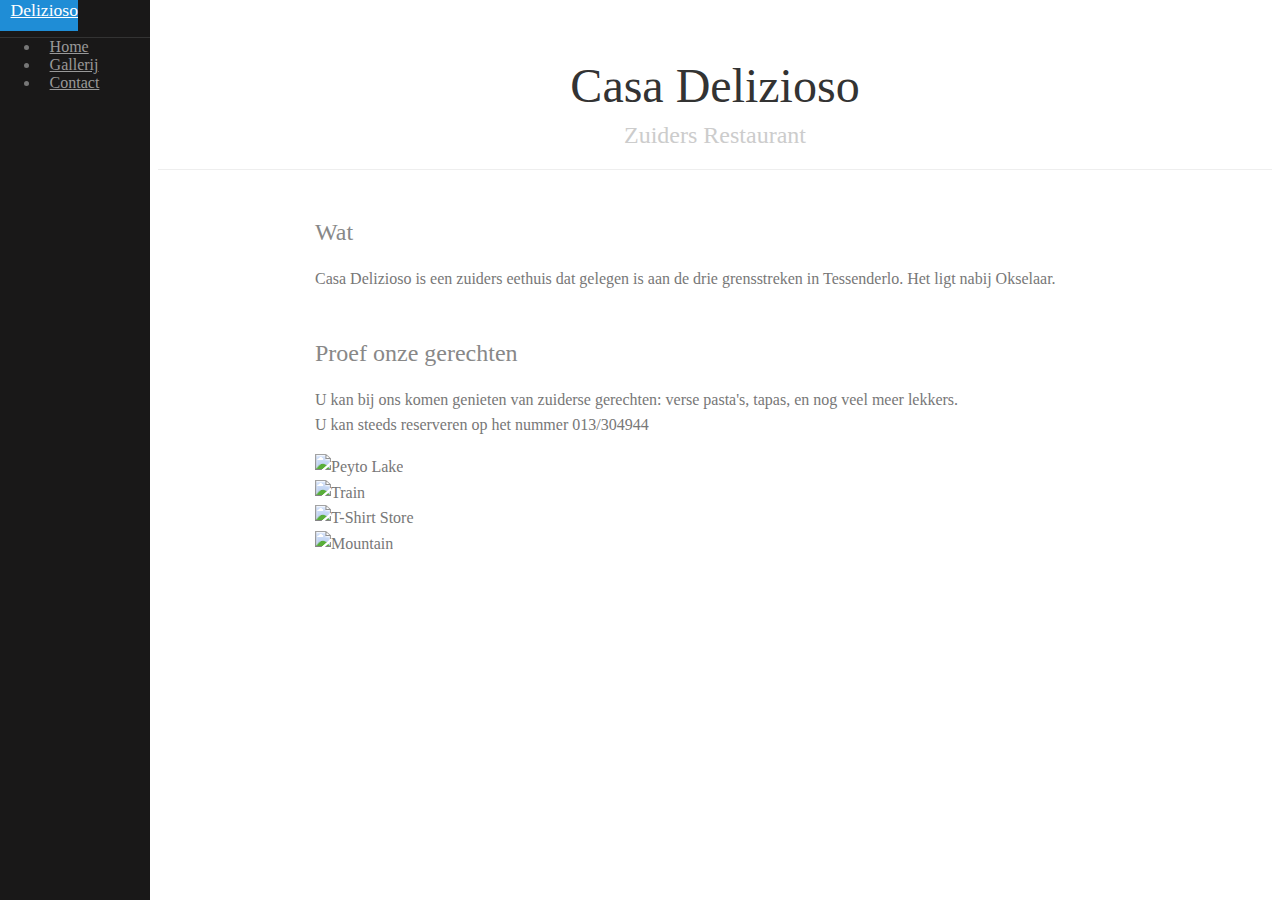
==== index.html @ 8cab352b "first upload" ====
<!doctype html>
<html lang="nl">
    <head>
        <meta charset="utf-8">
        <meta name="viewport" content="width=device-width, initial-scale=1.0">
        <meta name="description" content="Casa Delizioso ">
        <title>Casa Delizioso &ndash; Zuiders Restaurant</title>
        <link rel="stylesheet" href="http://yui.yahooapis.com/pure/0.6.0/pure-min.css">
        <!--[if lte IE 8]>
            <link rel="stylesheet" href="css/layouts/side-menu-old-ie.css">
        <![endif]-->
        <!--[if gt IE 8]><!-->
        <link rel="stylesheet" href="css/layouts/side-menu.css">
        
        <!--<![endif]-->
    </head>
    <body>
        <div id="layout">
            <!-- Menu toggle -->
            <a href="#menu" id="menuLink" class="menu-link">
                <!-- Hamburger icon -->
                <span></span>
            </a>
            <div id="menu">
                <div class="pure-menu">
                    <a class="pure-menu-heading" href="#">Delizioso</a>
                    <ul class="pure-menu-list">
                        <li class="pure-menu-item"><a href="#" class="pure-menu-link">Home</a></li>
                        <li class="pure-menu-item" class="menu-item-divided pure-menu-selected">
                            <a href="gallery.html" class="pure-menu-link">Gallerij</a>
                        </li>
                        <li class="pure-menu-item"><a href="contact.html" class="pure-menu-link">Contact</a></li>
                    </ul>
                </div>
            </div>
            <div id="main">
                <div class="header">
                    <h1>Casa Delizioso</h1>
                    <h2>Zuiders Restaurant</h2>
                </div>
                <div class="content">
                    <h2 class="content-subhead">Wat</h2>
                    <p>
Casa Delizioso is een zuiders eethuis dat gelegen is aan de drie grensstreken in Tessenderlo. Het ligt nabij Okselaar.                     </p>
                    <h2 class="content-subhead">Proef onze gerechten</h2>
                    <p>
                    U kan bij ons komen genieten van zuiderse gerechten: verse pasta's, tapas, en nog veel meer lekkers.<br/> U kan steeds reserveren op het nummer 013/304944
                  </p>
                  
                    <div class="pure-g">
                      <div class="pure-u-1-4">
                      <img class="pure-img-responsive" src="afbeeldingen/38.jpg" alt="Peyto Lake">
                  </div>
                  <div class="pure-u-1-4">
                      <img class="pure-img-responsive" src="afbeeldingen/2.jpg" alt="Train">
                  </div>

                  <div class="pure-u-1-4">
                      <img class="pure-img-responsive" src="afbeeldingen/1.jpg" alt="T-Shirt Store">
                  </div>
                        <div class="pure-u-1-4">
                            <img class="pure-img-responsive" src="afbeeldingen/18.jpg" alt="Mountain">
                        </div>
                                        </div>                
                </div>
            </div>
        </div>
		<script src="js/ui.js"></script>
    </body>
</html>
---- css/layouts/side-menu-old-ie.css ----
body {
    color: #777;
}

.pure-img-responsive {
    max-width: 100%;
    height: auto;
}

/*
Add transition to containers so they can push in and out.
*/

#layout,
#menu,
.menu-link {
    -webkit-transition: all 0.2s ease-out;
    -moz-transition: all 0.2s ease-out;
    -ms-transition: all 0.2s ease-out;
    -o-transition: all 0.2s ease-out;
    transition: all 0.2s ease-out;
}

/*
This is the parent `<div>` that contains the menu and the content area.
*/

#layout {
    position: relative;
    padding-left: 0;
}

#layout.active #menu {
    left: 150px;
    width: 150px;
}

#layout.active .menu-link {
    left: 150px;
}

/*
The content `<div>` is where all your content goes.
*/

.content {
    margin: 0 auto;
    padding: 0 2em;
    max-width: 800px;
    margin-bottom: 50px;
    line-height: 1.6em;
}

.header {
    margin: 0;
    color: #333;
    text-align: center;
    padding: 2.5em 2em 0;
    border-bottom: 1px solid #eee;
}

.header h1 {
    margin: 0.2em 0;
    font-size: 3em;
    font-weight: 300;
}

.header h2 {
    font-weight: 300;
    color: #ccc;
    padding: 0;
    margin-top: 0;
}

.content-subhead {
    margin: 50px 0 20px 0;
    font-weight: 300;
    color: #888;
}

/*
The `#menu` `<div>` is the parent `<div>` that contains the `.pure-menu` that
appears on the left side of the page.
*/

#menu {
    margin-left: -150px;
    /* "#menu" width */
    width: 150px;
    position: fixed;
    top: 0;
    left: 0;
    bottom: 0;
    z-index: 1000;
    /* so the menu or its navicon stays above all content */
    background: #191818;
    overflow-y: auto;
    -webkit-overflow-scrolling: touch;
}

/*
    All anchors inside the menu should be styled like this.
    */

#menu a {
    color: #999;
    border: none;
    padding: 0.6em 0 0.6em 0.6em;
}

/*
    Remove all background/borders, since we are applying them to #menu.
    */

#menu .pure-menu,
#menu .pure-menu ul {
    border: none;
    background: transparent;
}

/*
    Add that light border to separate items into groups.
    */

#menu .pure-menu ul,
#menu .pure-menu .menu-item-divided {
    border-top: 1px solid #333;
}

/*
        Change color of the anchor links on hover/focus.
        */

#menu .pure-menu li a:hover,
#menu .pure-menu li a:focus {
    background: #333;
}

/*
    This styles the selected menu item `<li>`.
    */

#menu .pure-menu-selected,
#menu .pure-menu-heading {
    background: #1f8dd6;
}

/*
        This styles a link within a selected menu item `<li>`.
        */

#menu .pure-menu-selected a {
    color: #fff;
}

/*
    This styles the menu heading.
    */

#menu .pure-menu-heading {
    font-size: 110%;
    color: #fff;
    margin: 0;
}

/* -- Dynamic Button For Responsive Menu -------------------------------------*/

/*
The button to open/close the Menu is custom-made and not part of Pure. Here's
how it works:
*/

/*
`.menu-link` represents the responsive menu toggle that shows/hides on
small screens.
*/

.menu-link {
    position: fixed;
    display: block;
    /* show this only on small screens */
    top: 0;
    left: 0;
    /* "#menu width" */
    background: #000;
    background: rgba(0,0,0,0.7);
    font-size: 10px;
    /* change this value to increase/decrease button size */
    z-index: 10;
    width: 2em;
    height: auto;
    padding: 2.1em 1.6em;
}

.menu-link:hover,
.menu-link:focus {
    background: #000;
}

.menu-link span {
    position: relative;
    display: block;
}

.menu-link span,
.menu-link span:before,
.menu-link span:after {
    background-color: #fff;
    width: 100%;
    height: 0.2em;
}

.menu-link span:before,
.menu-link span:after {
    position: absolute;
    margin-top: -0.6em;
    content: " ";
}

.menu-link span:after {
    margin-top: 0.6em;
}

/* -- Responsive Styles (Media Queries) ------------------------------------- */

/*
Hides the menu at `48em`, but modify this based on your app's needs.
*/

.header,
.content {
    padding-left: 2em;
    padding-right: 2em;
}

#layout {
    padding-left: 150px;
    /* left col width "#menu" */
    left: 0;
}

#menu {
    left: 150px;
}

.menu-link {
    position: fixed;
    left: 150px;
    display: none;
}

#layout.active .menu-link {
    left: 150px;
}
---- css/layouts/side-menu.css ----
body {
    color: #777;
}

.pure-img-responsive {
    max-width: 100%;
    height: auto;
}

/*
Add transition to containers so they can push in and out.
*/
#layout,
#menu,
.menu-link {
    -webkit-transition: all 0.2s ease-out;
    -moz-transition: all 0.2s ease-out;
    -ms-transition: all 0.2s ease-out;
    -o-transition: all 0.2s ease-out;
    transition: all 0.2s ease-out;
}

/*
This is the parent `<div>` that contains the menu and the content area.
*/
#layout {
    position: relative;
    padding-left: 0;
}
    #layout.active #menu {
        left: 150px;
        width: 150px;
    }

    #layout.active .menu-link {
        left: 150px;
    }
/*
The content `<div>` is where all your content goes.
*/
.content {
    margin: 0 auto;
    padding: 0 2em;
    max-width: 800px;
    margin-bottom: 50px;
    line-height: 1.6em;
}

.header {
     margin: 0;
     color: #333;
     text-align: center;
     padding: 2.5em 2em 0;
     border-bottom: 1px solid #eee;
 }
    .header h1 {
        margin: 0.2em 0;
        font-size: 3em;
        font-weight: 300;
    }
     .header h2 {
        font-weight: 300;
        color: #ccc;
        padding: 0;
        margin-top: 0;
    }

.content-subhead {
    margin: 50px 0 20px 0;
    font-weight: 300;
    color: #888;
}



/*
The `#menu` `<div>` is the parent `<div>` that contains the `.pure-menu` that
appears on the left side of the page.
*/

#menu {
    margin-left: -150px; /* "#menu" width */
    width: 150px;
    position: fixed;
    top: 0;
    left: 0;
    bottom: 0;
    z-index: 1000; /* so the menu or its navicon stays above all content */
    background: #191818;
    overflow-y: auto;
    -webkit-overflow-scrolling: touch;
}
    /*
    All anchors inside the menu should be styled like this.
    */
    #menu a {
        color: #999;
        border: none;
        padding: 0.6em 0 0.6em 0.6em;
    }

    /*
    Remove all background/borders, since we are applying them to #menu.
    */
     #menu .pure-menu,
     #menu .pure-menu ul {
        border: none;
        background: transparent;
    }

    /*
    Add that light border to separate items into groups.
    */
    #menu .pure-menu ul,
    #menu .pure-menu .menu-item-divided {
        border-top: 1px solid #333;
    }
        /*
        Change color of the anchor links on hover/focus.
        */
        #menu .pure-menu li a:hover,
        #menu .pure-menu li a:focus {
            background: #333;
        }

    /*
    This styles the selected menu item `<li>`.
    */
    #menu .pure-menu-selected,
    #menu .pure-menu-heading {
        background: #1f8dd6;
    }
        /*
        This styles a link within a selected menu item `<li>`.
        */
        #menu .pure-menu-selected a {
            color: #fff;
        }

    /*
    This styles the menu heading.
    */
    #menu .pure-menu-heading {
        font-size: 110%;
        color: #fff;
        margin: 0;
    }

/* -- Dynamic Button For Responsive Menu -------------------------------------*/

/*
The button to open/close the Menu is custom-made and not part of Pure. Here's
how it works:
*/

/*
`.menu-link` represents the responsive menu toggle that shows/hides on
small screens.
*/
.menu-link {
    position: fixed;
    display: block; /* show this only on small screens */
    top: 0;
    left: 0; /* "#menu width" */
    background: #000;
    background: rgba(0,0,0,0.7);
    font-size: 10px; /* change this value to increase/decrease button size */
    z-index: 10;
    width: 2em;
    height: auto;
    padding: 2.1em 1.6em;
}

    .menu-link:hover,
    .menu-link:focus {
        background: #000;
    }

    .menu-link span {
        position: relative;
        display: block;
    }

    .menu-link span,
    .menu-link span:before,
    .menu-link span:after {
        background-color: #fff;
        width: 100%;
        height: 0.2em;
    }

        .menu-link span:before,
        .menu-link span:after {
            position: absolute;
            margin-top: -0.6em;
            content: " ";
        }

        .menu-link span:after {
            margin-top: 0.6em;
        }


/* -- Responsive Styles (Media Queries) ------------------------------------- */

/*
Hides the menu at `48em`, but modify this based on your app's needs.
*/
@media (min-width: 48em) {

    .header,
    .content {
        padding-left: 2em;
        padding-right: 2em;
    }

    #layout {
        padding-left: 150px; /* left col width "#menu" */
        left: 0;
    }
    #menu {
        left: 150px;
    }

    .menu-link {
        position: fixed;
        left: 150px;
        display: none;
    }

    #layout.active .menu-link {
        left: 150px;
    }
}

@media (max-width: 48em) {
    /* Only apply this when the window is small. Otherwise, the following
    case results in extra padding on the left:
        * Make the window small.
        * Tap the menu to trigger the active state.
        * Make the window large again.
    */
    #layout.active {
        position: relative;
        left: 150px;
    }
}
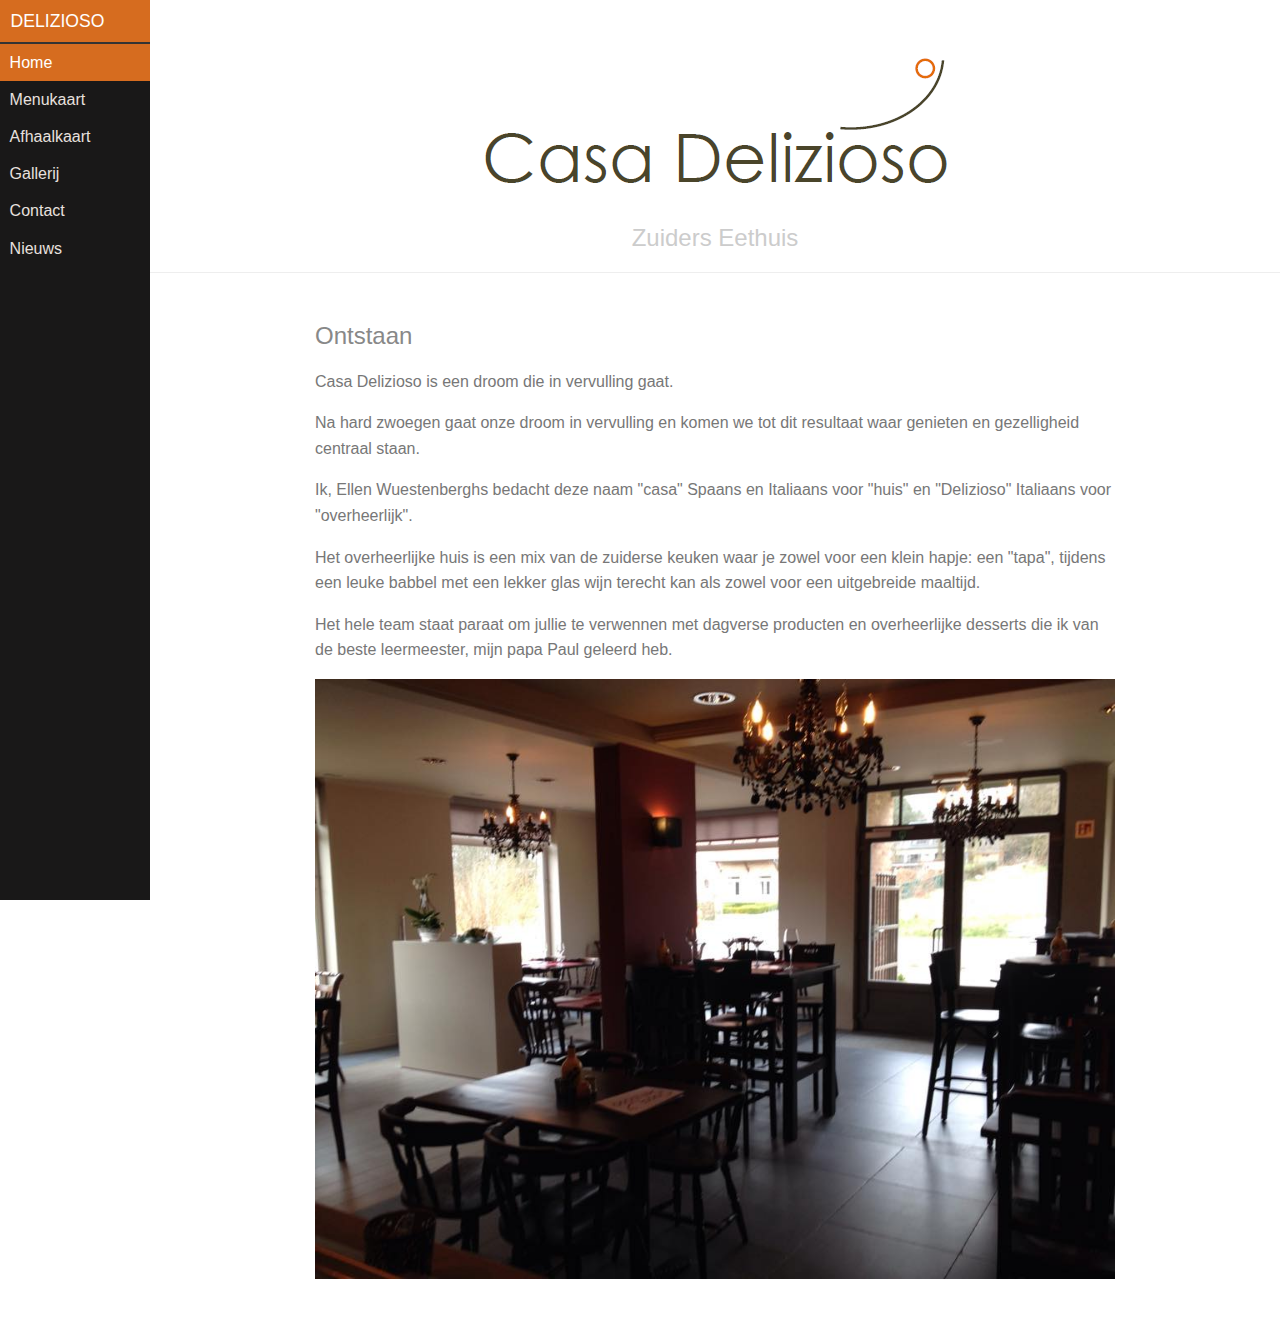
==== commit 63097aaf: "fix slideshow and add news menu" ====
--- a/index.html
+++ b/index.html
@@ -3,15 +3,18 @@
     <head>
         <meta charset="utf-8">
         <meta name="viewport" content="width=device-width, initial-scale=1.0">
-        <meta name="description" content="Casa Delizioso ">
-        <title>Casa Delizioso &ndash; Zuiders Restaurant</title>
-        <link rel="stylesheet" href="http://yui.yahooapis.com/pure/0.6.0/pure-min.css">
+        <meta name="description" content="Casa Delizioso is een zuiders eethuis gelegen te Tessenderlo met uitzonderlijke tapas">
+        <meta name="keywords" content="casa delizioso, delizioso tessenderlo, delizioso okselaar, zuiders eethuis tessenderlo, tapas tessenderlo, restaurant okselaar, tapas okselaar">
+        <meta name="mobile-web-app-capable" content="yes" />
+        <meta name="theme-color" content="#D66C1F" />
+        <title>Casa Delizioso &ndash; Zuiders Eethuis</title>
+        <link href="[data-uri]" rel="icon" type="image/x-icon" />
+        <link rel="stylesheet" href="Fullcss/pure-min.css">
         <!--[if lte IE 8]>
             <link rel="stylesheet" href="css/layouts/side-menu-old-ie.css">
         <![endif]-->
         <!--[if gt IE 8]><!-->
-        <link rel="stylesheet" href="css/layouts/side-menu.css">
-        
+        <link rel="stylesheet" href="css/side-menu.css">
         <!--<![endif]-->
     </head>
     <body>
@@ -25,46 +28,51 @@
                 <div class="pure-menu">
                     <a class="pure-menu-heading" href="#">Delizioso</a>
                     <ul class="pure-menu-list">
-                        <li class="pure-menu-item"><a href="#" class="pure-menu-link">Home</a></li>
-                        <li class="pure-menu-item" class="menu-item-divided pure-menu-selected">
+                        <li class="pure-menu-item menu-item-divided pure-menu-selected" ><a href="#" class="pure-menu-link">Home</a></li>
+                        <li class="pure-menu-item"><a href="menukaart.html" class="pure-menu-link">Menukaart</a></li>
+                        <li class="pure-menu-item"><a href="afhaalkaart.html" class="pure-menu-link">Afhaalkaart</a></li>
+                        <li class="pure-menu-item"  >
                             <a href="gallery.html" class="pure-menu-link">Gallerij</a>
                         </li>
                         <li class="pure-menu-item"><a href="contact.html" class="pure-menu-link">Contact</a></li>
+                        <li class="pure-menu-item" ><a href="nieuws.html" class="pure-menu-link">Nieuws</a></li>
                     </ul>
                 </div>
             </div>
             <div id="main">
                 <div class="header">
-                    <h1>Casa Delizioso</h1>
-                    <h2>Zuiders Restaurant</h2>
+                    <h1><img class="pure-img-responsive" src="afbeeldingen/logo.png" alt='Casa Delizioso'></h1>
+                    <h2>Zuiders Eethuis</h2>
                 </div>
                 <div class="content">
-                    <h2 class="content-subhead">Wat</h2>
+                    <h2 class="content-subhead">Ontstaan</h2>
                     <p>
-Casa Delizioso is een zuiders eethuis dat gelegen is aan de drie grensstreken in Tessenderlo. Het ligt nabij Okselaar.                     </p>
-                    <h2 class="content-subhead">Proef onze gerechten</h2>
-                    <p>
-                    U kan bij ons komen genieten van zuiderse gerechten: verse pasta's, tapas, en nog veel meer lekkers.<br/> U kan steeds reserveren op het nummer 013/304944
-                  </p>
-                  
+                    <p> Casa Delizioso is een droom die in vervulling gaat.</p><p> Na hard zwoegen gaat onze droom in vervulling en komen we tot dit resultaat waar genieten en gezelligheid centraal staan.</p><p> Ik, Ellen Wuestenberghs bedacht deze naam "casa" Spaans en Italiaans voor "huis" en "Delizioso" Italiaans voor "overheerlijk".</p><p>
+                        Het overheerlijke huis is een mix van de zuiderse keuken waar je zowel voor een klein hapje: een "tapa", tijdens een leuke babbel met een lekker glas wijn terecht kan als zowel voor een uitgebreide maaltijd.</p><p> Het hele team staat paraat om jullie te verwennen met dagverse producten en overheerlijke desserts die ik van de beste leermeester, mijn papa Paul geleerd heb.</p>
+                    </p>
                     <div class="pure-g">
-                      <div class="pure-u-1-4">
-                      <img class="pure-img-responsive" src="afbeeldingen/38.jpg" alt="Peyto Lake">
-                  </div>
-                  <div class="pure-u-1-4">
-                      <img class="pure-img-responsive" src="afbeeldingen/2.jpg" alt="Train">
-                  </div>
-
-                  <div class="pure-u-1-4">
-                      <img class="pure-img-responsive" src="afbeeldingen/1.jpg" alt="T-Shirt Store">
-                  </div>
-                        <div class="pure-u-1-4">
-                            <img class="pure-img-responsive" src="afbeeldingen/18.jpg" alt="Mountain">
+                        <div class="pure-u-1-1">
+                            <img class="pure-img-responsive" src="afbeeldingen/2.jpg" alt="Train">
                         </div>
-                                        </div>                
+                    </div>
                 </div>
             </div>
         </div>
-		<script src="js/ui.js"></script>
+        <script>
+            (function (i, s, o, g, r, a, m) {
+                i['GoogleAnalyticsObject'] = r;
+                i[r] = i[r] || function () {
+                    (i[r].q = i[r].q || []).push(arguments)
+                }, i[r].l = 1 * new Date();
+                a = s.createElement(o),
+                        m = s.getElementsByTagName(o)[0];
+                a.async = 1;
+                a.src = g;
+                m.parentNode.insertBefore(a, m)
+            })(window, document, 'script', '//www.google-analytics.com/analytics.js', 'ga');
+            ga('create', 'UA-69123405-1', 'auto');
+            ga('send', 'pageview');
+        </script>
+        <script src="Fulljs/ui.js"></script>
     </body>
 </html>
--- a/css/side-menu.css
+++ b/css/side-menu.css
@@ -0,0 +1,44 @@
+body{color:#777;}
+.pure-img-responsive{max-width:100%;height:auto;}
+#layout,
+#menu,
+.menu-link{-webkit-transition:all 0.2s ease-out;-moz-transition:all 0.2s ease-out;-ms-transition:all 0.2s ease-out;-o-transition:all 0.2s ease-out;transition:all 0.2s ease-out;}
+#layout{position:relative;padding-left:0;}
+#layout.active #menu{left:150px;width:150px;}
+#layout.active .menu-link{left:150px;}
+.content{margin:0 auto;padding:0 2em;max-width:800px;margin-bottom:50px;line-height:1.6em;}
+.header{margin:0;color:#333;text-align:center;padding:2.5em 2em 0;border-bottom:1px solid #eee;}
+.header h1{margin:0.2em 0;font-size:3em;font-weight:300;}
+.header h2{font-weight:300;color:#ccc;padding:0;margin-top:0;}
+.content-subhead{margin:50px 0 20px 0;font-weight:300;color:#888;}
+#menu{margin-left:-150px;width:150px;position:fixed;top:0;left:0;bottom:0;z-index:1000;background:#191818;overflow-y:auto;-webkit-overflow-scrolling:touch;}
+#menu a{color:rgb(232, 224, 223);border:none;padding:0.6em 0 0.6em 0.6em;}
+#menu .pure-menu,
+#menu .pure-menu ul{border:none;background:transparent;}
+#menu .pure-menu ul,
+#menu .pure-menu .menu-item-divided{border-top:1px solid #333;}
+#menu .pure-menu li a:hover,
+#menu .pure-menu li a:focus{background:#333;}
+#menu .pure-menu-selected,
+#menu .pure-menu-heading{background:#D66C1F;}
+#menu .pure-menu-selected a{color:#fff;}
+#menu .pure-menu-heading{font-size:110%;color:#fff;margin:0;}
+.menu-link{position:fixed;display:block;top:0;left:0;background:#000;background:rgba(0,0,0,0.7);font-size:10px;z-index:10;width:2em;height:auto;padding:2.1em 1.6em;}
+.menu-link:hover,
+.menu-link:focus{background:#000;}
+.menu-link span{position:relative;display:block;}
+.menu-link span,
+.menu-link span:before,
+.menu-link span:after{background-color:#fff;width:100%;height:0.2em;}
+.menu-link span:before,
+.menu-link span:after{position:absolute;margin-top:-0.6em;content:" ";}
+.menu-link span:after{margin-top:0.6em;}
+@media (min-width:48em){.header,
+.content{padding-left:2em;padding-right:2em;}
+#layout{padding-left:150px;left:0;}
+#menu{left:150px;}
+.menu-link{position:fixed;left:150px;display:none;}
+#layout.active .menu-link{left:150px;}
+}
+@media (max-width:48em){#layout.active{position:relative;left:150px;}
+}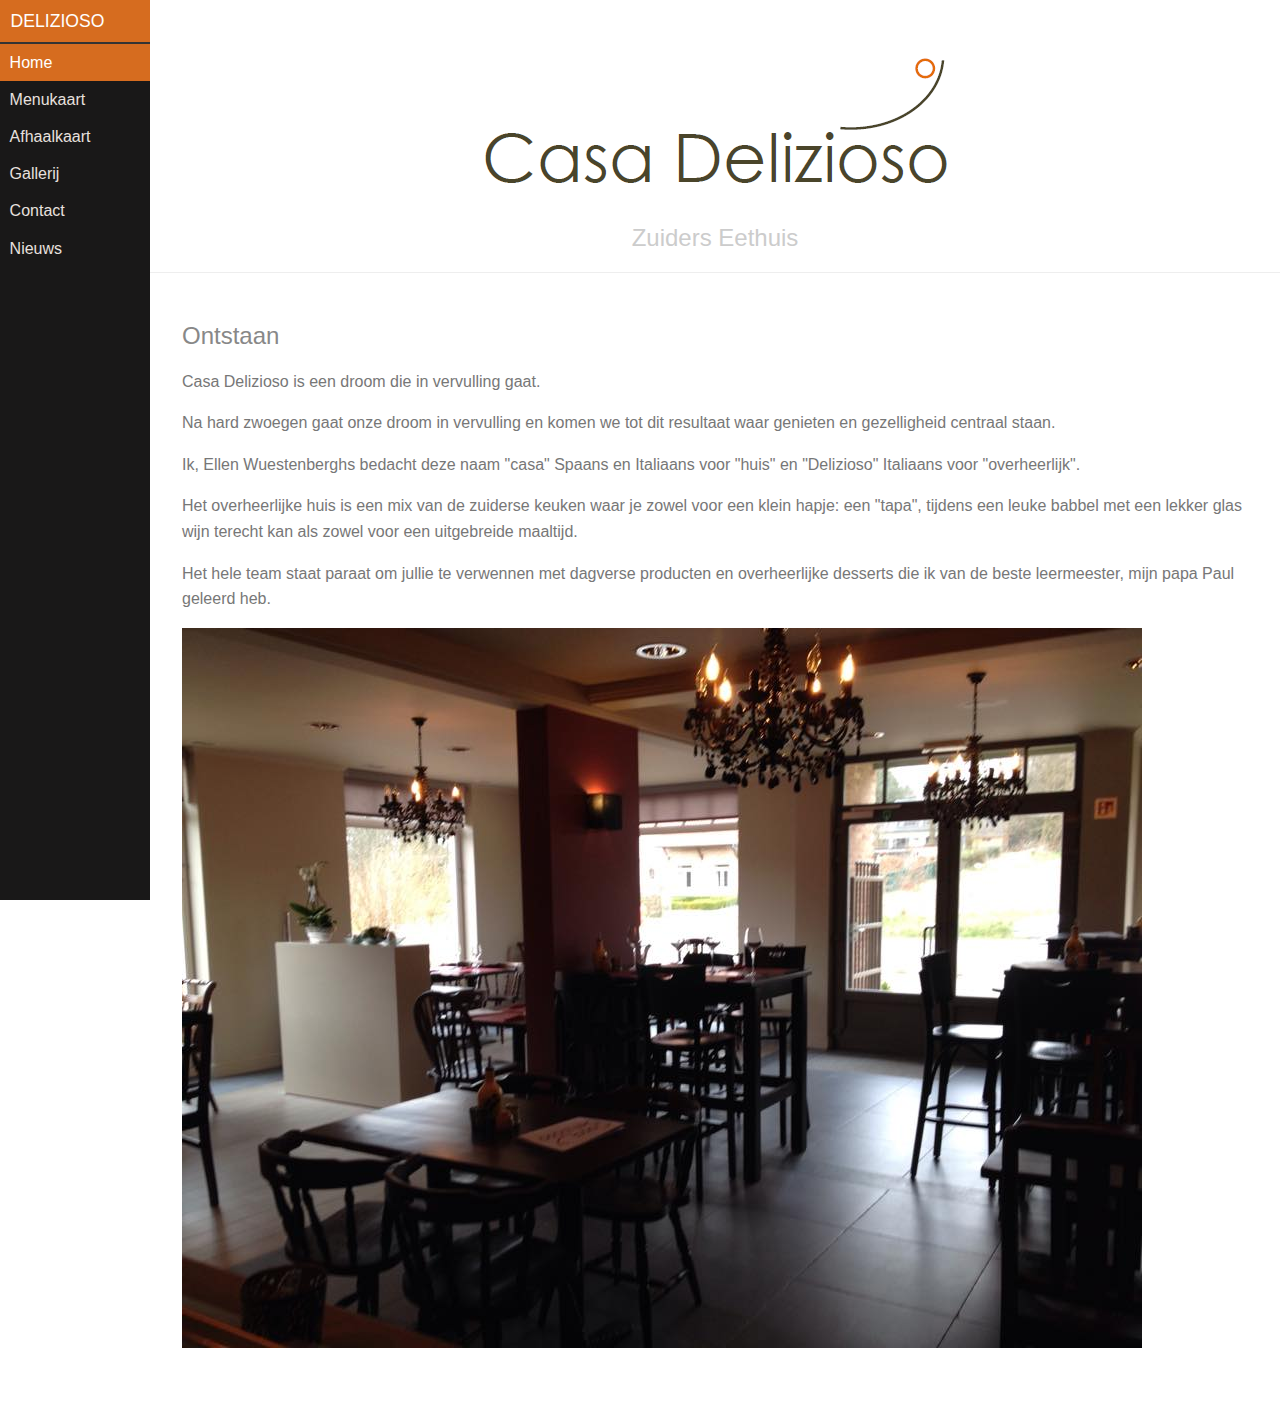
==== commit eef56677: "Updated menu link to .pdf, html adapter to redirect, new updated, contact information updated with p" ====
--- a/index.html
+++ b/index.html
@@ -17,6 +17,7 @@
         <link rel="stylesheet" href="css/side-menu.css">
         <!--<![endif]-->
     </head>
+	<!-- This website is opensource available at https://github.com/SamyCoenen/Delizioso -->
     <body>
         <div id="layout">
             <!-- Menu toggle -->
@@ -29,8 +30,8 @@
                     <a class="pure-menu-heading" href="#">Delizioso</a>
                     <ul class="pure-menu-list">
                         <li class="pure-menu-item menu-item-divided pure-menu-selected" ><a href="#" class="pure-menu-link">Home</a></li>
-                        <li class="pure-menu-item"><a href="menukaart.html" class="pure-menu-link">Menukaart</a></li>
-                        <li class="pure-menu-item"><a href="afhaalkaart.html" class="pure-menu-link">Afhaalkaart</a></li>
+                        <li class="pure-menu-item"><a href="pdf/menukaart2016.pdf" class="pure-menu-link">Menukaart</a></li>
+                        <li class="pure-menu-item"><a href="pdf/afhaalkaart2016.pdf" class="pure-menu-link">Afhaalkaart</a></li>
                         <li class="pure-menu-item"  >
                             <a href="gallery.html" class="pure-menu-link">Gallerij</a>
                         </li>
--- a/css/side-menu.css
+++ b/css/side-menu.css
@@ -6,7 +6,7 @@
 #layout{position:relative;padding-left:0;}
 #layout.active #menu{left:150px;width:150px;}
 #layout.active .menu-link{left:150px;}
-.content{margin:0 auto;padding:0 2em;max-width:800px;margin-bottom:50px;line-height:1.6em;}
+.content{margin:0 auto;padding:0 2em;max-width:1200px;margin-bottom:50px;line-height:1.6em;}
 .header{margin:0;color:#333;text-align:center;padding:2.5em 2em 0;border-bottom:1px solid #eee;}
 .header h1{margin:0.2em 0;font-size:3em;font-weight:300;}
 .header h2{font-weight:300;color:#ccc;padding:0;margin-top:0;}
